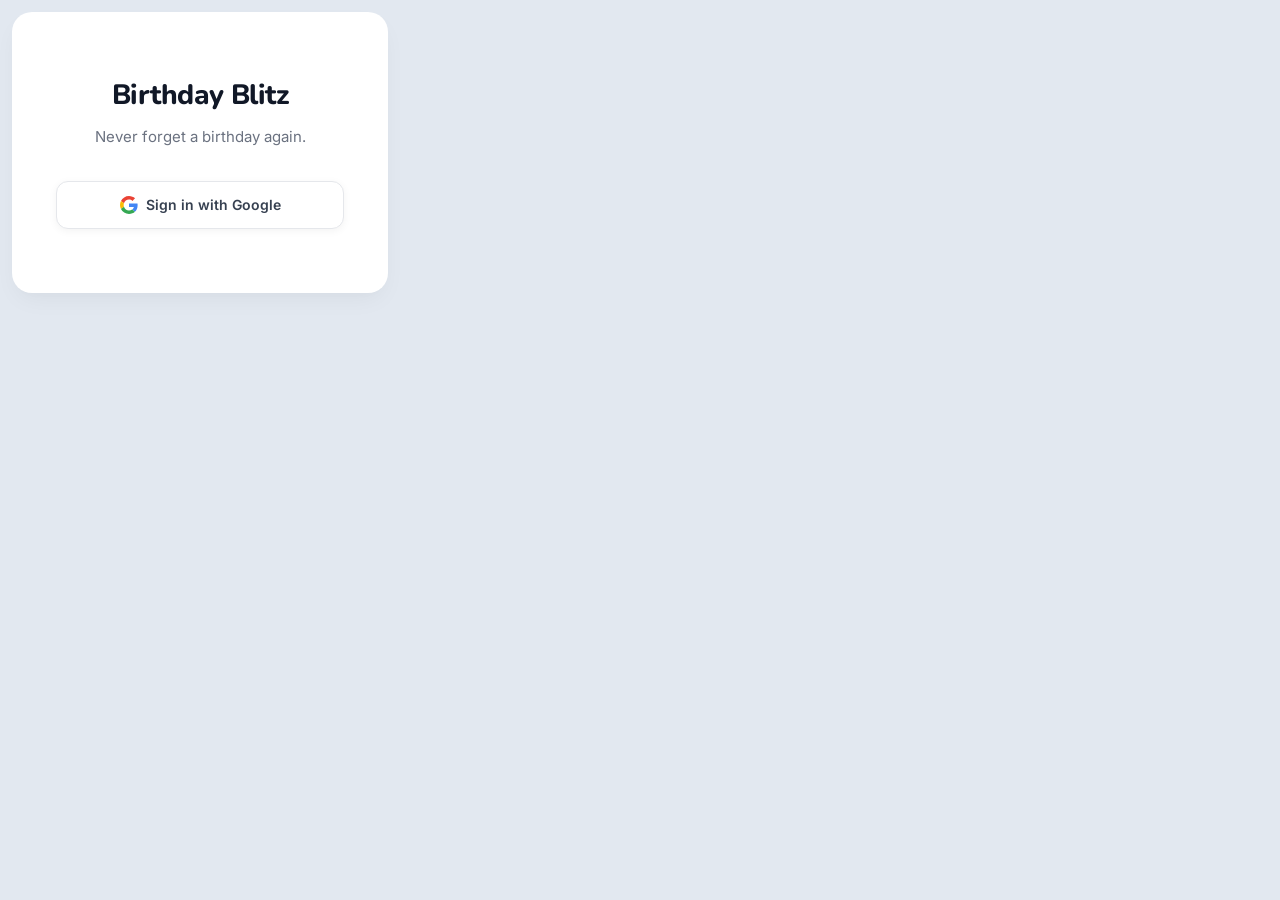
==== popup.html @ ecc90348 "Update extension files" ====
<!DOCTYPE html>
<html>

<head>
  <meta charset="utf-8">
  <link rel="stylesheet" href="styles.css">
</head>

<body>
  <div class="container">
    <!-- Logged out view -->
    <div id="loginUI" class="login-view">
      <h2 class="login-title">Birthday Blitz</h2>
      <p class="login-subtitle">Never forget a birthday again.</p>
      <button id="loginBtn" class="btn-primary login-btn">Sign in with Google</button>
    </div>

    <!-- Logged in view -->
    <div id="mainUI" style="display: none;">
      <div class="header">
        <h2>Birthday Blitz</h2>
        <div class="calendar-group">
          <input type="hidden" id="calendar" value="">
          <div class="custom-select" id="customSelect">
            <div class="custom-select-trigger" id="customSelectTrigger">
              <span id="customSelectText">Select a Calendar</span>
            </div>
            <div class="custom-select-options" id="customSelectOptions">
              <!-- populated by JS -->
            </div>
          </div>
        </div>
      </div>

      <div class="input-group">
        <label for="name">Name</label>
        <div class="name-input-wrapper">
          <input type="text" id="name" placeholder="e.g., Jane Doe">
          <div class="fake-preview" aria-hidden="true"><span id="fakeName"></span><span id="suffixSpan" class="suffix">'s Birthday</span></div>
        </div>
      </div>

      <div class="input-group">
        <label for="date">Birthdate</label>
        <div class="date-row">
          <!-- Back to the native date picker for now -->
          <input type="date" id="date">
          <button id="todayBtn" class="btn-secondary">Today</button>
        </div>
      </div>

      <button id="submitBtn" class="btn-primary">Add to Calendar</button>
      <div id="successMsg" class="success-msg"></div>
      
      <div class="account-footer">
        <div id="accountInfo" class="account-info"></div>
        <button id="logoutBtn" class="btn-logout">Logout</button>
      </div>
    </div>
  </div>

  <script src="popup.js"></script>
</body>

</html>
---- styles.css ----
@import url('https://fonts.googleapis.com/css2?family=Inter:wght@400;500;600;700&family=Nunito:wght@700;800&display=swap');

body {
  width: 400px;
  margin: 0;
  padding: 0;
  font-family: 'Inter', system-ui, sans-serif;
  background-color: #e2e8f0; /* more distinct casual light slate */
  color: #111827;
}

.container {
  padding: 24px;
  background: white;
  border-radius: 20px;
  box-shadow: 0 10px 25px -5px rgba(0, 0, 0, 0.05), 0 8px 10px -6px rgba(0, 0, 0, 0.01);
  margin: 12px;
}

.header {
  display: flex;
  justify-content: space-between;
  align-items: flex-start;
  margin-bottom: 16px; /* more spacing below header */
}

.header h2 {
  margin: 0;
  font-family: 'Nunito', sans-serif;
  font-size: 22px;
  font-weight: 800;
  color: #111827; /* clear, dark text */
  letter-spacing: -0.01em;
}

.input-group {
  margin-bottom: 20px;
}

label {
  display: block;
  font-size: 13px;
  font-weight: 600;
  margin-bottom: 4px; /* closer to text box */
  color: #374151; /* neutral dark gray */
  margin-left: 4px;
}

/* Premium Inputs */
input,
select {
  width: 100%;
  box-sizing: border-box;
  padding: 12px 16px;
  border: 1.5px solid #e5e7eb;
  border-radius: 12px;
  font-size: 14px;
  background-color: #f9fafb;
  font-family: inherit;
  transition: all 0.2s ease;
  color: #111827;
}

input:hover,
select:hover {
  border-color: #cbd5e1;
  background-color: #ffffff;
}

input:focus,
select:focus {
  outline: none;
  border-color: #3b82f6;
  background-color: #ffffff;
  box-shadow: 0 0 0 4px rgba(59, 130, 246, 0.15);
}

.name-input-wrapper {
  position: relative;
}

.calendar-group {
  flex: 1;
  max-width: 150px;
  margin-left: 12px;
  position: relative;
}

.custom-select {
  position: relative;
  width: 100%;
}

.custom-select-trigger {
  padding: 8px 24px 8px 12px;
  font-size: 12px;
  border-radius: 10px;
  background-color: #ffffff;
  border: 1px solid #e5e7eb;
  cursor: pointer;
  color: #111827;
  display: -webkit-box;
  -webkit-line-clamp: 3;
  line-clamp: 3;
  -webkit-box-orient: vertical;
  overflow: hidden;
  text-overflow: ellipsis;
  white-space: normal;
  word-wrap: break-word;
  background-image: url("data:image/svg+xml;charset=US-ASCII,%3Csvg%20xmlns%3D%22http%3A%2F%2Fwww.w3.org%2F2000%2Fsvg%22%20width%3D%22292.4%22%20height%3D%22292.4%22%3E%3Cpath%20fill%3D%22%236b7280%22%20d%3D%22M287%2069.4a17.6%2017.6%200%200%200-13-5.4H18.4c-5%200-9.3%201.8-12.9%205.4A17.6%2017.6%200%200%200%200%2082.2c0%205%201.8%209.3%205.4%2012.9l128%20127.9c3.6%203.6%207.8%205.4%2012.8%205.4s9.2-1.8%2012.8-5.4L287%2095c3.5-3.5%205.4-7.8%205.4-12.8%200-5-1.9-9.2-5.5-12.8z%22%2F%3E%3C%2Fsvg%3E");
  background-repeat: no-repeat;
  background-position: right 8px center;
  background-size: 10px auto;
  box-shadow: 0 1px 2px rgba(0, 0, 0, 0.05);
  transition: all 0.2s ease;
}

.custom-select-trigger:hover {
  border-color: #cbd5e1;
}

.custom-select-options {
  position: absolute;
  top: calc(100% + 4px);
  left: 0;
  width: 100%;
  max-height: 200px;
  overflow-y: auto;
  background: #ffffff;
  border: 1px solid #e5e7eb;
  border-radius: 10px;
  box-shadow: 0 10px 15px -3px rgba(0, 0, 0, 0.1);
  z-index: 100;
  display: none;
}

.custom-select.open .custom-select-options {
  display: block;
}

.custom-option {
  padding: 8px 12px;
  font-size: 12px;
  cursor: pointer;
  color: #111827;
  word-wrap: break-word;
}

.custom-option:hover {
  background-color: #f1f5f9;
}

.custom-option.selected {
  background-color: #e2e8f0;
  font-weight: 600;
}

.fake-preview {
  position: absolute;
  top: 0;
  left: 0;
  width: 100%;
  height: 100%;
  padding: 12px 16px;
  border: 1.5px solid transparent;
  font-size: 14px;
  font-family: inherit;
  pointer-events: none;
  white-space: pre;
  overflow: hidden;
  box-sizing: border-box;
  z-index: 2;
}

#fakeName {
  color: transparent;
}

.fake-preview .suffix {
  color: #9ca3af;
  display: none;
}

.row {
  display: flex;
  gap: 12px;
  align-items: flex-start;
  /* Aligns the tops of the containers */
}


.date-row {
  display: flex;
  gap: 12px;
}

.date-row input {
  flex-grow: 1;
}

/* Bubbly Buttons */
button {
  border: none;
  border-radius: 12px;
  font-size: 14px;
  font-weight: 600;
  cursor: pointer;
  transition: all 0.2s ease;
  font-family: inherit;
}

.btn-primary {
  width: 100%;
  padding: 14px;
  background: linear-gradient(135deg, #3b82f6 0%, #2563eb 100%); /* actionable, trustworthy blue */
  color: white;
  margin-top: 8px;
  box-shadow: 0 4px 14px rgba(37, 99, 235, 0.25);
}

.btn-primary:hover {
  transform: translateY(-1px);
  box-shadow: 0 6px 20px rgba(37, 99, 235, 0.35);
}

.btn-primary:active {
  transform: translateY(1px);
  box-shadow: 0 2px 10px rgba(37, 99, 235, 0.25);
}

.btn-primary:disabled {
  opacity: 0.7;
  cursor: not-allowed;
  transform: none;
}

.btn-secondary {
  padding: 12px 20px;
  background-color: #f1f5f9; /* subtle gray */
  color: #475569;
  border: 1px solid #e2e8f0;
}

.btn-secondary:hover {
  background-color: #e2e8f0;
}

.btn-logout {
  padding: 6px 12px;
  background-color: transparent;
  border: 1px solid #e5e7eb;
  color: #6b7280;
  font-size: 12px;
  border-radius: 8px;
}

.btn-logout:hover {
  background-color: #fee2e2;
  color: #dc2626;
  border-color: #fca5a5;
}

/* Login View Styling */
.login-view {
  text-align: center;
  padding: 40px 20px;
}

.login-title {
  margin: 0 0 12px 0;
  font-family: 'Nunito', sans-serif;
  font-size: 28px;
  font-weight: 800;
  color: #111827; /* clear, dark text */
  letter-spacing: -0.02em;
}

.login-subtitle {
  margin: 0 0 32px 0;
  font-size: 15px;
  color: #6b7280;
  line-height: 1.5;
}

.login-btn {
  background: #ffffff;
  color: #374151;
  border: 1px solid #e5e7eb;
  box-shadow: 0 2px 8px rgba(0, 0, 0, 0.05);
  display: flex;
  align-items: center;
  justify-content: center;
  gap: 8px;
}

.login-btn:hover {
  background: #f9fafb;
  transform: translateY(-1px);
  box-shadow: 0 4px 12px rgba(0, 0, 0, 0.05);
}

.login-btn::before {
  content: "";
  display: inline-block;
  width: 18px;
  height: 18px;
  background-image: url("data:image/svg+xml;charset=UTF-8,%3Csvg xmlns='http://www.w3.org/2000/svg' viewBox='0 0 48 48'%3E%3Cpath fill='%23EA4335' d='M24 9.5c3.54 0 6.71 1.22 9.21 3.6l6.85-6.85C35.9 2.38 30.47 0 24 0 14.62 0 6.51 5.38 2.56 13.22l7.98 6.19C12.43 13.7 17.74 9.5 24 9.5z'/%3E%3Cpath fill='%234285F4' d='M46.98 24.55c0-1.57-.15-3.09-.38-4.55H24v9.02h12.94c-.58 2.96-2.26 5.48-4.78 7.18l7.73 6c4.51-4.18 7.09-10.36 7.09-17.65z'/%3E%3Cpath fill='%23FBBC05' d='M10.53 28.59c-.48-1.45-.76-2.99-.76-4.59s.27-3.14.76-4.59l-7.98-6.19C.92 16.46 0 20.12 0 24c0 3.88.92 7.54 2.56 10.78l7.97-6.19z'/%3E%3Cpath fill='%2334A853' d='M24 48c6.48 0 11.93-2.13 15.89-5.81l-7.73-6c-2.15 1.45-4.92 2.3-8.16 2.3-6.26 0-11.57-4.22-13.47-9.91l-7.98 6.19C6.51 42.62 14.62 48 24 48z'/%3E%3C/svg%3E");
}

.account-footer {
  display: flex;
  justify-content: center;
  align-items: center;
  gap: 12px;
  margin-top: 16px;
}

.account-info {
  font-size: 12px;
  color: #9ca3af;
}

.success-msg {
  color: #10b981;
  font-weight: 500;
  margin-top: 12px;
  text-align: center;
  font-size: 13px;
  display: none;
  background-color: #ecfdf5;
  padding: 10px;
  border-radius: 8px;
  border: 1px solid #d1fae5;
}
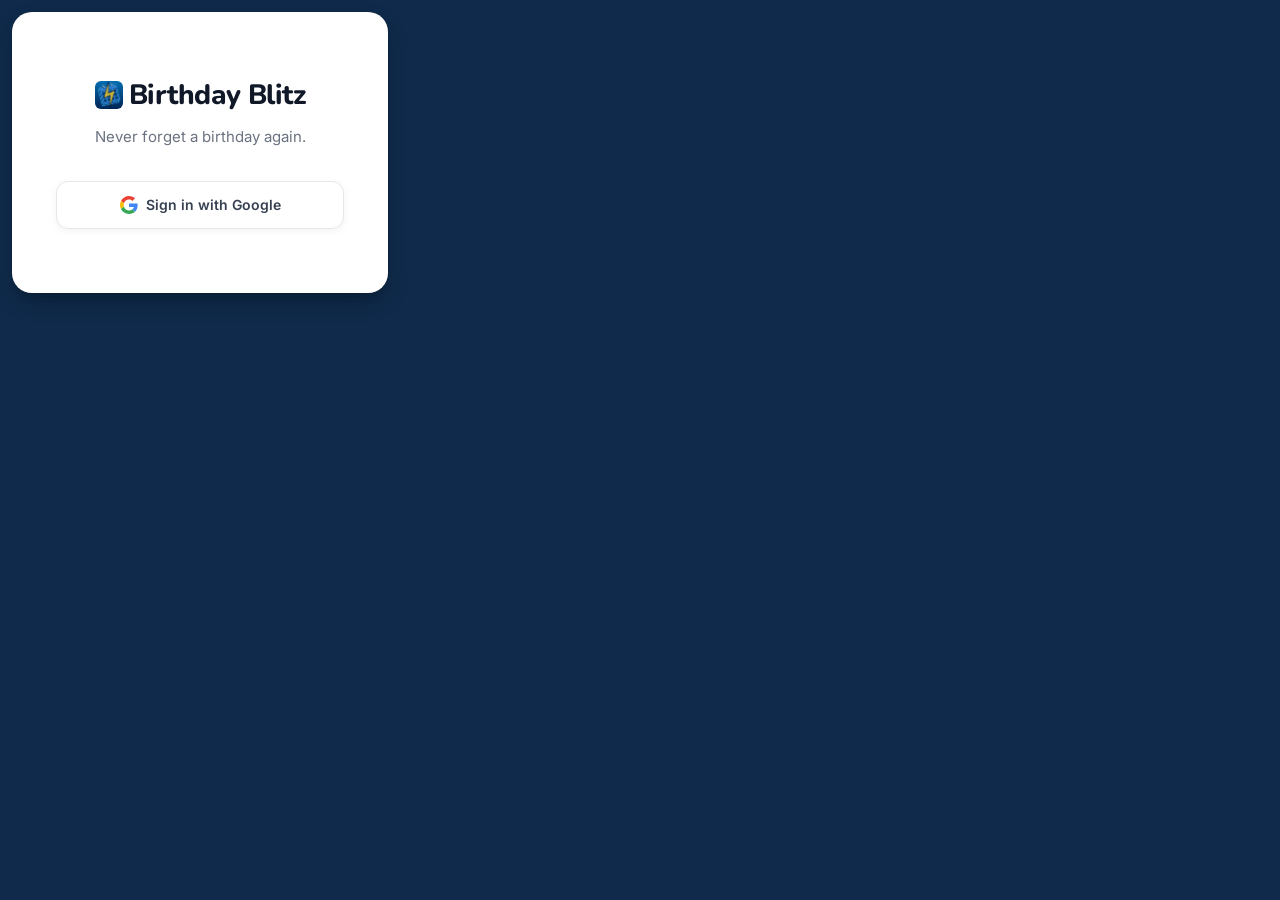
==== commit 13d360ab: "ui update" ====
--- a/popup.html
+++ b/popup.html
@@ -10,7 +10,10 @@
   <div class="container">
     <!-- Logged out view -->
     <div id="loginUI" class="login-view">
-      <h2 class="login-title">Birthday Blitz</h2>
+      <div class="title-wrapper login-title-wrapper">
+        <img src="birthdayblitz.png" class="header-logo" alt="Logo">
+        <h2 class="login-title">Birthday Blitz</h2>
+      </div>
       <p class="login-subtitle">Never forget a birthday again.</p>
       <button id="loginBtn" class="btn-primary login-btn">Sign in with Google</button>
     </div>
@@ -18,7 +21,10 @@
     <!-- Logged in view -->
     <div id="mainUI" style="display: none;">
       <div class="header">
-        <h2>Birthday Blitz</h2>
+        <div class="title-wrapper">
+          <img src="birthdayblitz.png" class="header-logo" alt="Logo">
+          <h2>Birthday Blitz</h2>
+        </div>
         <div class="calendar-group">
           <input type="hidden" id="calendar" value="">
           <div class="custom-select" id="customSelect">
--- a/styles.css
+++ b/styles.css
@@ -5,15 +5,15 @@
   margin: 0;
   padding: 0;
   font-family: 'Inter', system-ui, sans-serif;
-  background-color: #e2e8f0; /* more distinct casual light slate */
+  background-color: #0f2a4a; /* Medium Navy */
   color: #111827;
 }
 
 .container {
   padding: 24px;
-  background: white;
+  background: #ffffff; /* Clean white card */
   border-radius: 20px;
-  box-shadow: 0 10px 25px -5px rgba(0, 0, 0, 0.05), 0 8px 10px -6px rgba(0, 0, 0, 0.01);
+  box-shadow: 0 10px 25px -5px rgba(0, 0, 0, 0.3), 0 8px 10px -6px rgba(0, 0, 0, 0.1);
   margin: 12px;
 }
 
@@ -31,6 +31,19 @@
   font-weight: 800;
   color: #111827; /* clear, dark text */
   letter-spacing: -0.01em;
+}
+
+.title-wrapper {
+  display: flex;
+  align-items: center;
+  gap: 6px;
+}
+
+.header-logo {
+  width: 28px;
+  height: 28px;
+  object-fit: contain;
+  border-radius: 6px;
 }
 
 .input-group {
@@ -212,20 +225,22 @@
 .btn-primary {
   width: 100%;
   padding: 14px;
-  background: linear-gradient(135deg, #3b82f6 0%, #2563eb 100%); /* actionable, trustworthy blue */
-  color: white;
+  background: #eab308; /* Darker yellow */
+  color: #0f2a4a; /* Navy text */
   margin-top: 8px;
-  box-shadow: 0 4px 14px rgba(37, 99, 235, 0.25);
+  box-shadow: 0 4px 14px rgba(234, 179, 8, 0.3);
 }
 
 .btn-primary:hover {
   transform: translateY(-1px);
-  box-shadow: 0 6px 20px rgba(37, 99, 235, 0.35);
+  background: #facc15; /* Lighter yellow on hover */
+  box-shadow: 0 6px 20px rgba(234, 179, 8, 0.4);
 }
 
 .btn-primary:active {
   transform: translateY(1px);
-  box-shadow: 0 2px 10px rgba(37, 99, 235, 0.25);
+  background: #ca8a04; /* Even darker on click */
+  box-shadow: 0 2px 10px rgba(234, 179, 8, 0.25);
 }
 
 .btn-primary:disabled {
@@ -266,8 +281,13 @@
   padding: 40px 20px;
 }
 
+.login-title-wrapper {
+  justify-content: center;
+  margin-bottom: 12px;
+}
+
 .login-title {
-  margin: 0 0 12px 0;
+  margin: 0;
   font-family: 'Nunito', sans-serif;
   font-size: 28px;
   font-weight: 800;
